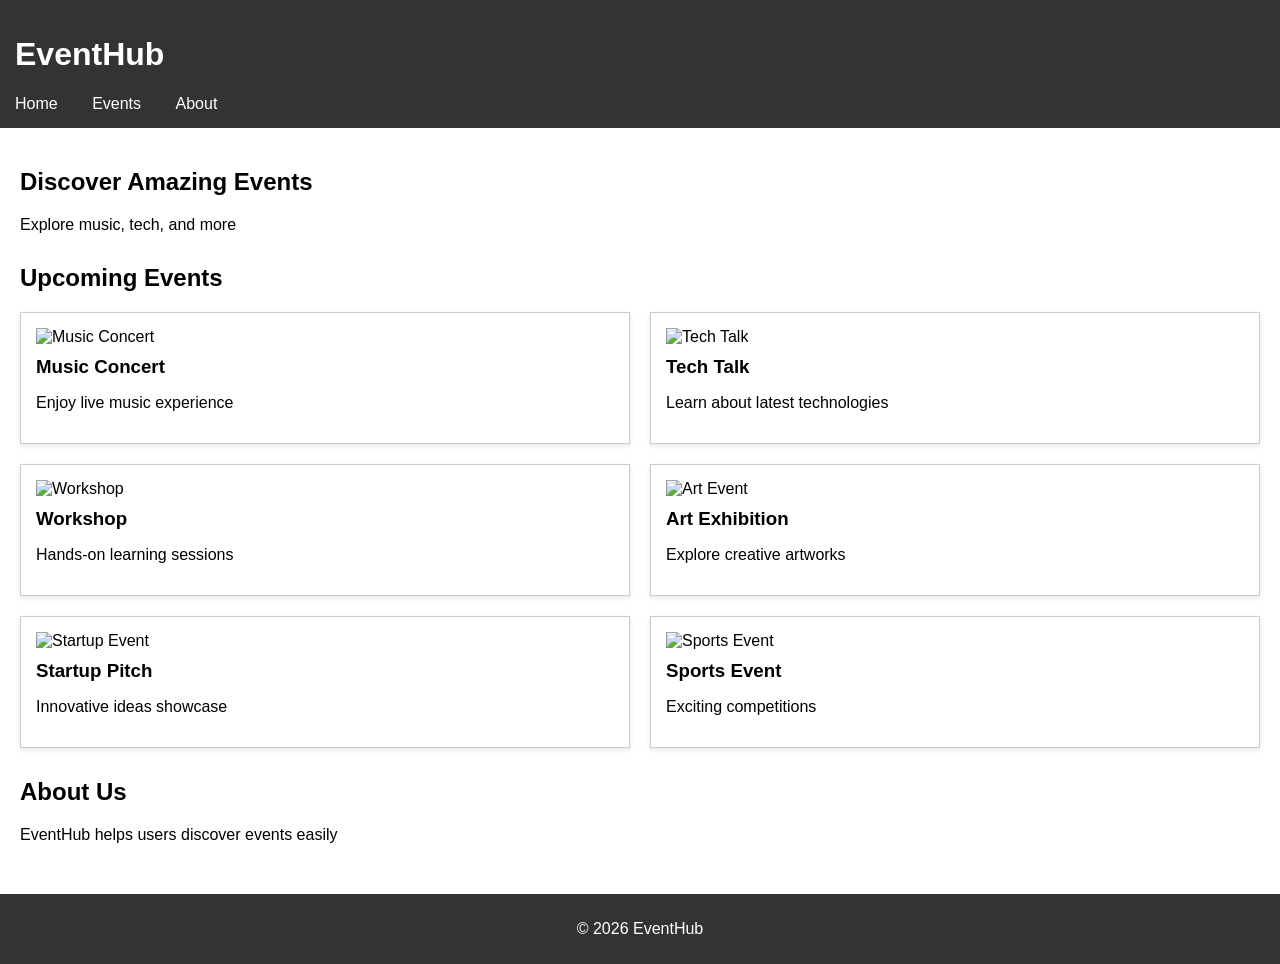
==== Task 4/index.html @ b1a40434 "SETUP: added shared assets folder and centralized images" ====
<!DOCTYPE html>
<html>
<head>
    <title>EventHub</title>
    <link rel="stylesheet" href="style.css">
    <meta name="viewport" content="width=device-width, initial-scale=1.0">
</head>
<body>

    <header>
        <h1>EventHub</h1>
        <nav>
            <ul class="nav-links">
                <li><a href="#">Home</a></li>

                <li class="dropdown">
                    <a href="#">Events</a>

                    <ul class="dropdown-menu">
                        <li><a href="#">Art</a></li>
                        <li><a href="#">Tech</a></li>
                        <li><a href="#">Sports</a></li>
                    </ul>
                </li>

                <li><a href="#">About</a></li>
            </ul>
    </nav>

    </header>

    <main>
        <section>
            <h2>Discover Amazing Events</h2>
            <p>Explore music, tech, and more</p>
        </section>

        <section>
            <h2>Upcoming Events</h2>

            <div class="card-container">

                <div class="card">
                    <img src="images/concert.jpg" alt="Music Concert">
                    <h3>Music Concert</h3>
                    <p>Enjoy live music experience</p>
                </div>

                <div class="card">
                    <img src="images/techtalk.jpg" alt="Tech Talk">
                    <h3>Tech Talk</h3>
                    <p>Learn about latest technologies</p>
                </div>

                <div class="card">
                    <img src="images/workshop.jpg" alt="Workshop">
                    <h3>Workshop</h3>
                    <p>Hands-on learning sessions</p>
                </div>

                <div class="card">
                    <img src="images/art.jpg" alt="Art Event">
                    <h3>Art Exhibition</h3>
                    <p>Explore creative artworks</p>
                </div>

                <div class="card">
                    <img src="images/startup.jpg" alt="Startup Event">
                    <h3>Startup Pitch</h3>
                    <p>Innovative ideas showcase</p>
                </div>

                <div class="card">
                    <img src="images/sports.jpg" alt="Sports Event">
                    <h3>Sports Event</h3>
                    <p>Exciting competitions</p>
                </div>

            </div>
        </section>

        <section>
            <h2>About Us</h2>
            <p>EventHub helps users discover events easily</p>
        </section>
    </main>

    <footer>
        <p>© 2026 EventHub</p>
    </footer>

</body>
</html>
---- Task 4/style.css ----
body {
    font-family: Arial;
    margin: 0;
}

header {
    background-color: #333;
    color: white;
    padding: 15px;
}


nav a {
    color: white;
    margin-right: 15px;
    text-decoration: none;
}

.nav-links {
    list-style: none;
    margin: 0;
    padding: 0;
}

.nav-links li {
    display: inline-block;
    position: relative;
    margin-right: 15px;
   
}

/* DROPDOWN */
.dropdown-menu {
    display: none;
    position: absolute;
    background-color: #444;
    list-style: none;
    padding: 5px;
   
}

/* SHOW ON HOVER */
.dropdown:hover .dropdown-menu {
    display: block; 
}

/* DROPDOWN ITEMS */
.dropdown-menu li {
    display: block;
    margin: 5px 0;
}

.dropdown-menu a {
    color: white;
    text-decoration: none;
}

main {
    padding: 20px;
}

section {
    margin-bottom: 30px;
}

footer {
    background-color: #333;
    color: white;
    text-align: center;
    padding: 10px;
}

/* GRID */
.card-container {
    display: grid;
    grid-template-columns: repeat(2, 1fr);
    gap: 20px;
}

.card {
    border: 1px solid #ccc;
    padding: 15px;
    box-shadow: 0 2px 5px rgba(0,0,0,0.1);
    transition: 0.3s;
}

.card img {
    width: 100%;
    height: 200px;
    object-fit: cover;
}

.card h3 {
    margin: 10px 0;
}

.card:hover {
    background-color: #da9d9d;
    transform: scale(1.05);
}

/* RESPONSIVE */
@media (max-width: 600px) {
    
    nav a {
        display: block;
        margin: 10px;
    }

    header {
        text-align: center;
    }

    .card-container {
        grid-template-columns: 1fr;
    }

    /* ✅ ADD THIS */
    .nav-links li {
        display: block;
        margin: 10px 0;
    }

    .dropdown-menu {
        position: static;
    }
}
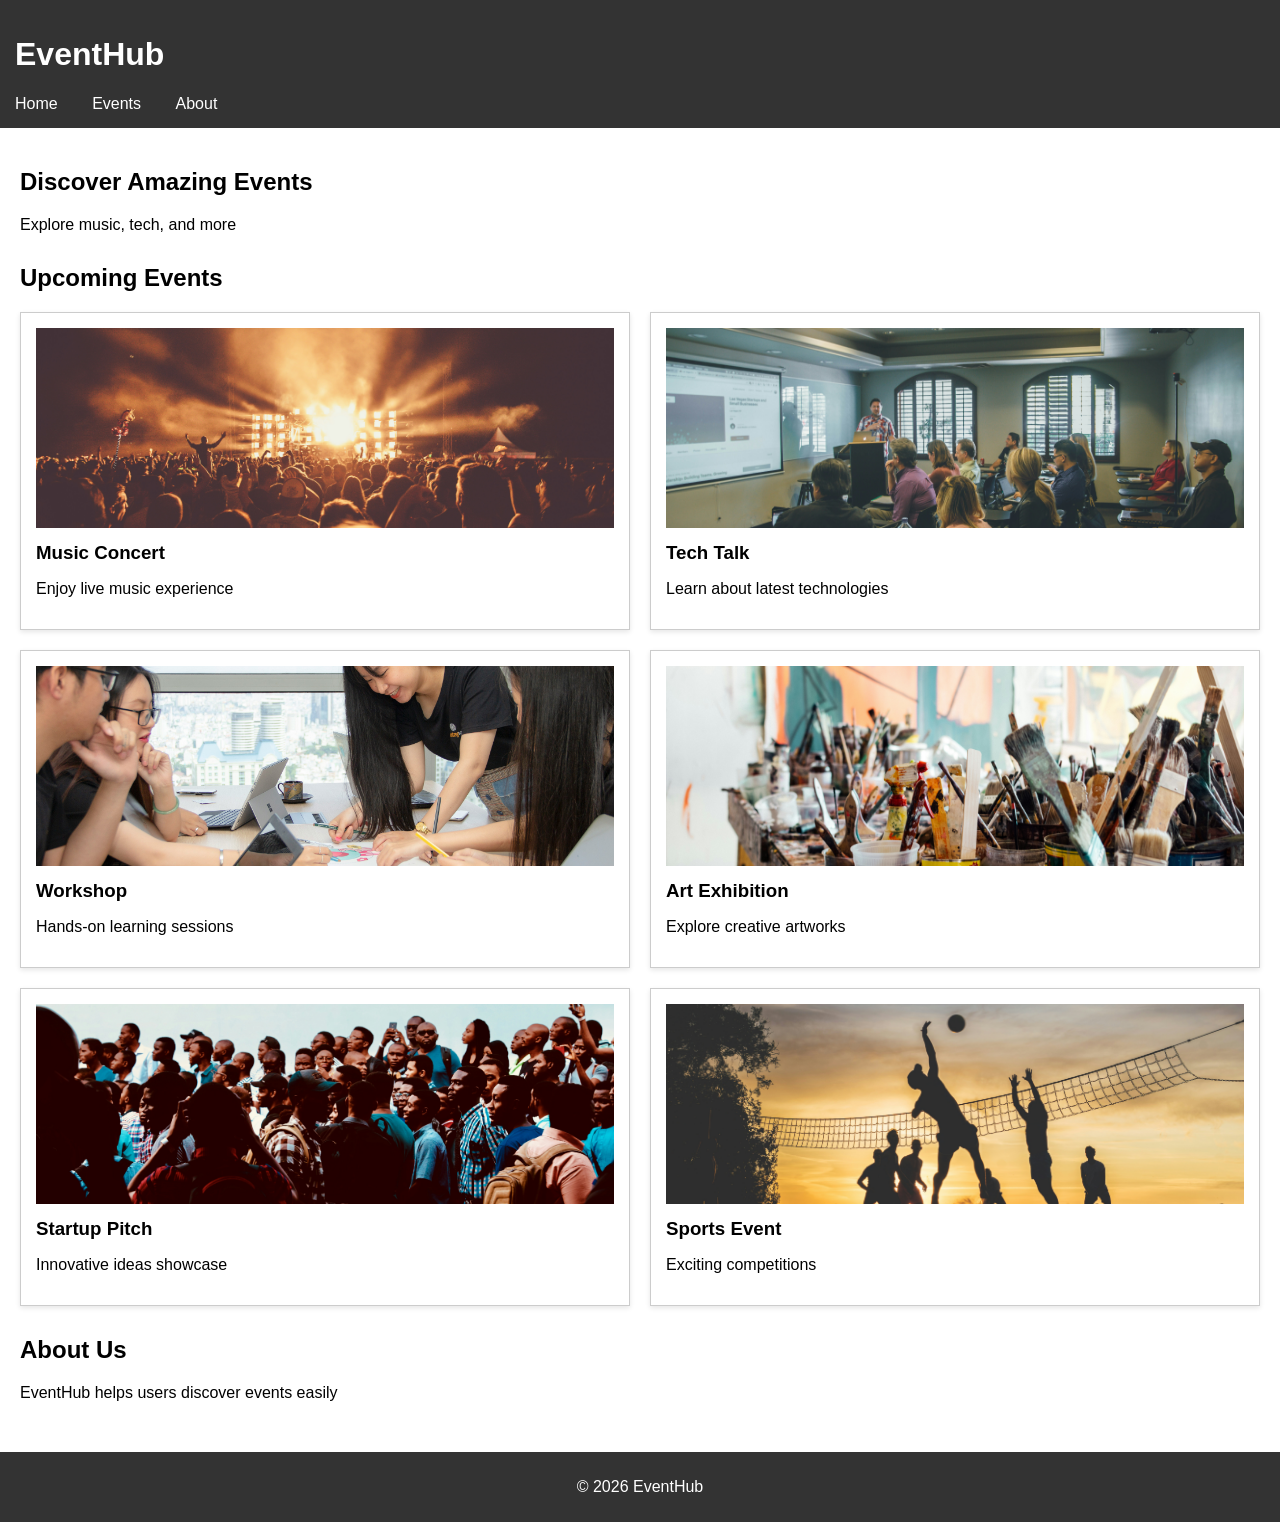
==== commit 8b7bebaf: "README-04 : added documentation and screenshots for responsive navbar and dropdown" ====
--- a/Task 4/index.html
+++ b/Task 4/index.html
@@ -41,37 +41,37 @@
             <div class="card-container">
 
                 <div class="card">
-                    <img src="images/concert.jpg" alt="Music Concert">
+                    <img src="../assets/images/concert.jpg" alt="Music Concert">
                     <h3>Music Concert</h3>
                     <p>Enjoy live music experience</p>
                 </div>
 
                 <div class="card">
-                    <img src="images/techtalk.jpg" alt="Tech Talk">
+                    <img src="../assets/images/techtalk.jpg" alt="Tech Talk">
                     <h3>Tech Talk</h3>
                     <p>Learn about latest technologies</p>
                 </div>
 
                 <div class="card">
-                    <img src="images/workshop.jpg" alt="Workshop">
+                    <img src="../assets/images/workshop.jpg" alt="Workshop">
                     <h3>Workshop</h3>
                     <p>Hands-on learning sessions</p>
                 </div>
 
                 <div class="card">
-                    <img src="images/art.jpg" alt="Art Event">
+                    <img src="../assets/images/art.jpg" alt="Art Event">
                     <h3>Art Exhibition</h3>
                     <p>Explore creative artworks</p>
                 </div>
 
                 <div class="card">
-                    <img src="images/startup.jpg" alt="Startup Event">
+                    <img src="../assets/images/startup.jpg" alt="Startup Event">
                     <h3>Startup Pitch</h3>
                     <p>Innovative ideas showcase</p>
                 </div>
 
                 <div class="card">
-                    <img src="images/sports.jpg" alt="Sports Event">
+                    <img src="../assets/images/sports.jpg" alt="Sports Event">
                     <h3>Sports Event</h3>
                     <p>Exciting competitions</p>
                 </div>
